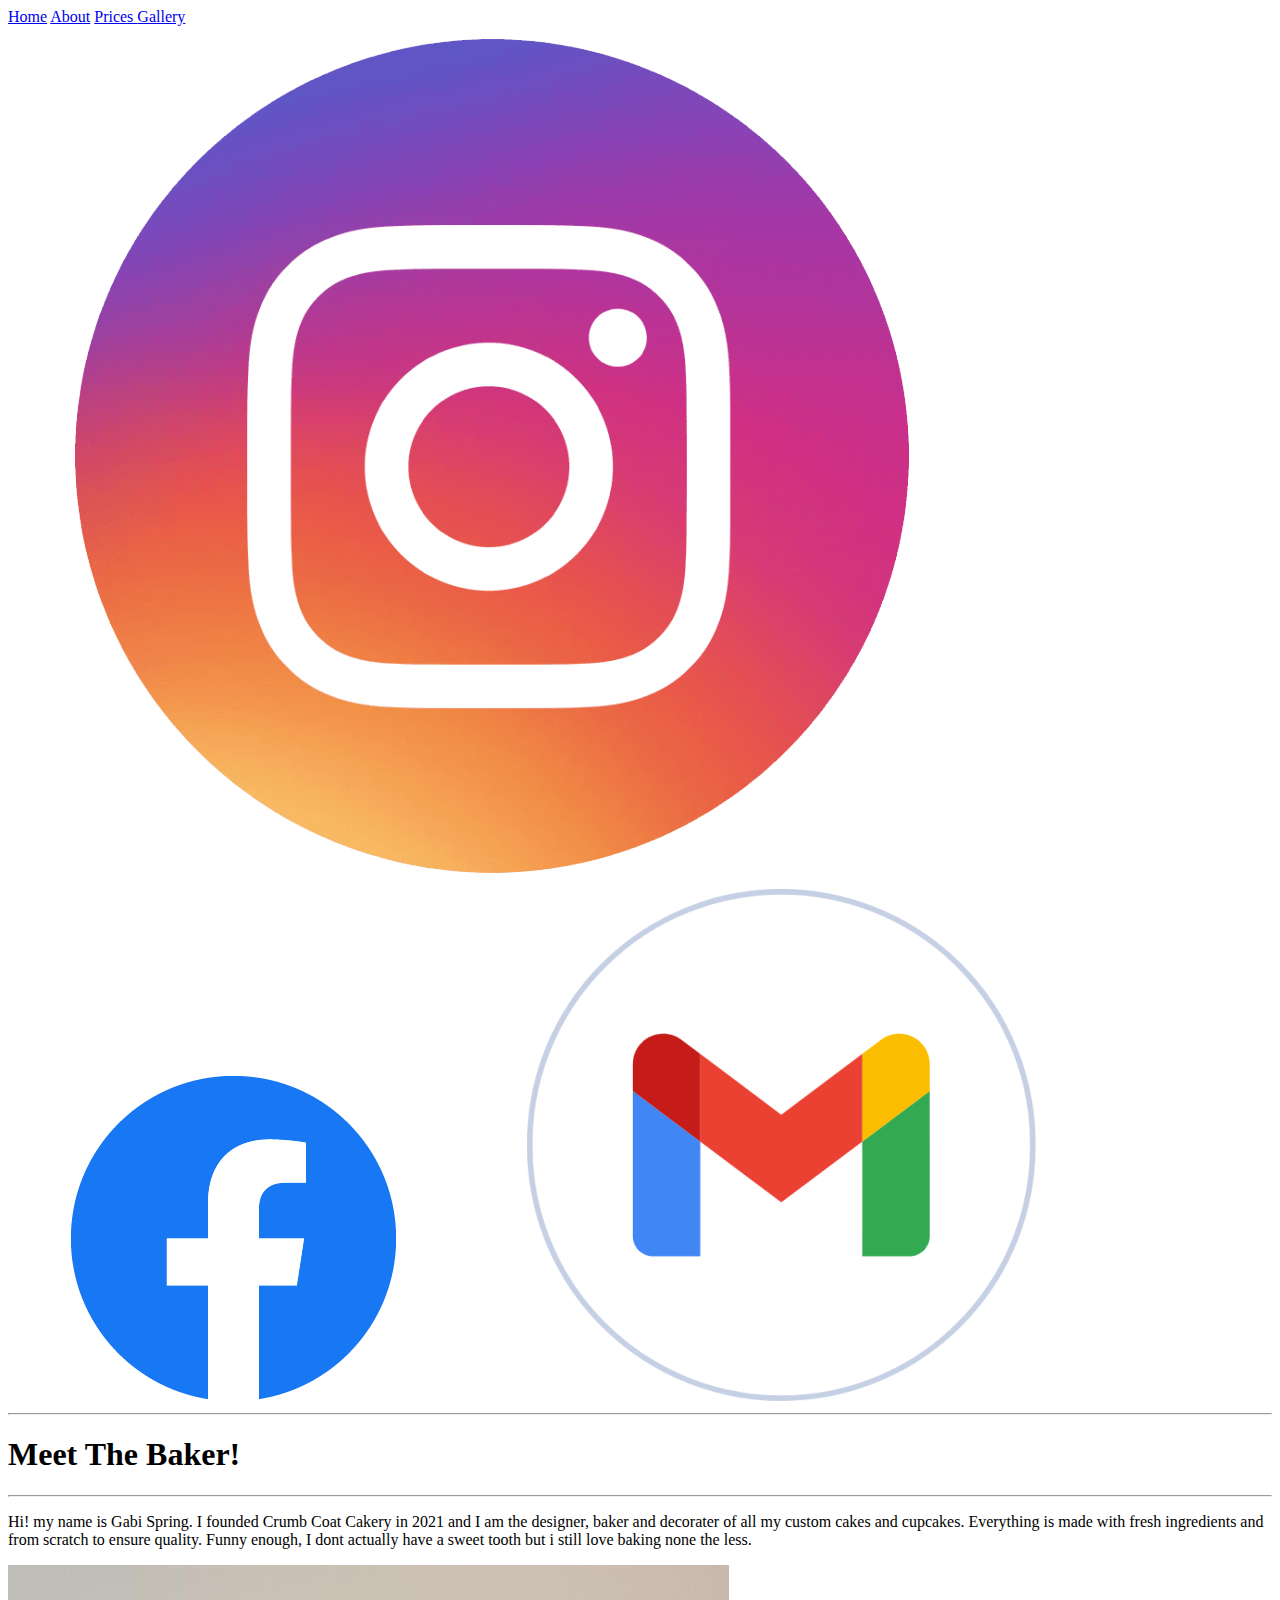
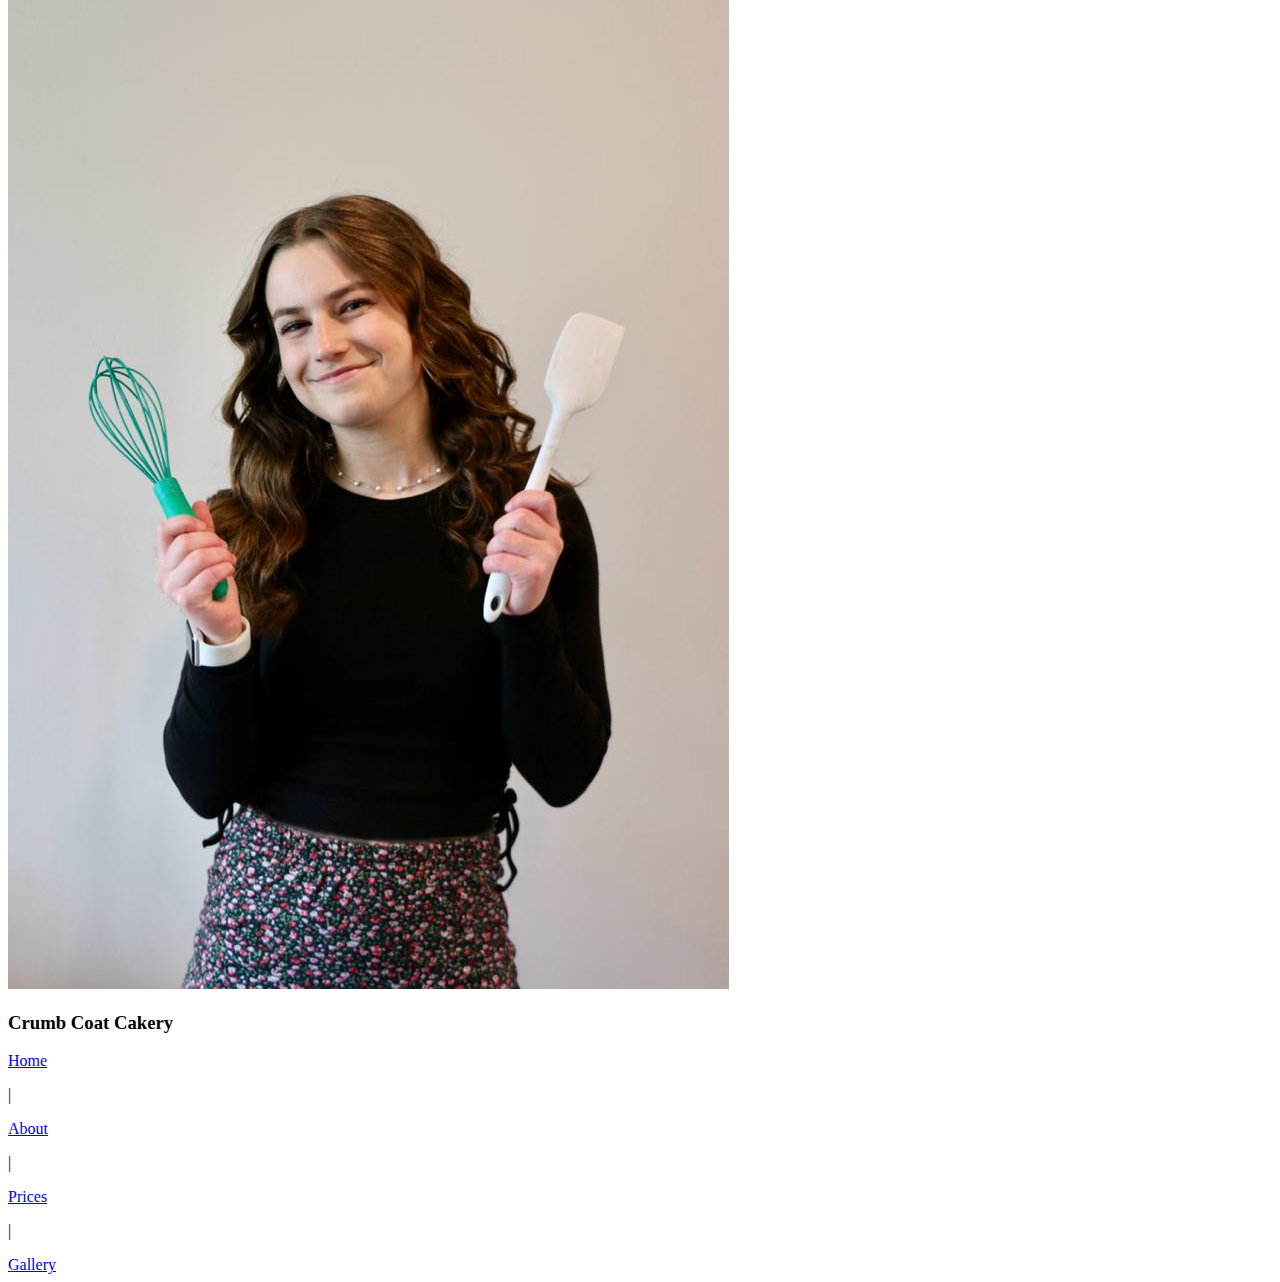
==== pages/about.html @ 63e1174d "Add files via upload" ====
<!doctype html>
<html>
<head>
	
	<link type="text/css" rel="stylesheet" href="../style.css"/>
	<meta charset="utf-8">	
	<title>about</title>

</head>
<body>
<nav id="top">
		
	<a href="../index.html">Home</a>
	<a href="../pages/about.html" style="text-align:center; margin-bottom:0;">About</a>
	<a href="../pages/prices.html">Prices </a>
	<a href="../pages/gallery.html">Gallery</a>
		
<div class="socials">
	<a style="margin:0% 5% 0% 5%;" target="_blank" class="socials-icons" href="https://www.instagram.com/crumb.coat_cakery/"><img src="../images/insta.png"></a>	
	<a style="margin:0% 5% 0% 5%;" target="_blank" class="socials-icons"href="https://www.facebook.com/profile.php?id=100060757385679"><img src="../images/facebook.png"></a>
	<a style="margin:0% 5% 0% 5%;" target="_blank" class="socials-icons" href="https://mail.google.com/mail/u/0/#inbox?compose=GTvVlcSGMhgHCwvhxFHQtMcKHtsdTjLghtnfnHNksgBQvPrMTfdKzWgWcSNnhjjmXsRZtPHsjxZTr"><img src="../images/gmail.png"></a>
</div>
</nav>
	
	<hr class="bar">
	
	
<div class="main-content">
	
<div id="text-wrapper">
<div id="meetthebaker">
	<h1>Meet The Baker!</h1>
	<hr class="about-bar">
</div>
	
	
<div id="thebaker">
	<p>Hi! my name is Gabi Spring. I founded Crumb Coat Cakery in 2021 and I am the designer, baker and decorater of all my custom cakes and cupcakes. Everything is made with fresh ingredients and from scratch to ensure quality. Funny enough, I dont actually have a sweet tooth but i still love baking none the less.</p>
</div>
</div>
		
<div class="content-image">
	<img style="margin-right:100px;" height="90%" src="../images/gabi.jpg">
</div>
</div>
	

<footer>
	<div class="footer-content">
	<h3 style="font-family:Bahnschrift;">Crumb Coat Cakery</h3>
		
<!-- facebook and insta logo -->
		
<!-- footer-menu-->
<div class="bottom">
		
	<a style="font-family:Tahoma;" href="file:///C:/Users/1233293/Desktop/Bakery%20website/index.html">Home</a>
	<p>|</p>
	<a style="font-family:Tahoma;" href="file:///C:/Users/1233293/Desktop/Bakery%20website/pages/about.html">About</a>
		<p>|</p>
	<a style="font-family:Tahoma;" href="file:///C:/Users/1233293/Desktop/Bakery%20website/pages/prices.html">Prices</a>
		<p>|</p>
		<a style="font-family:Tahoma;" href="file:///C:/Users/1233293/Desktop/Bakery%20website/pages/gallery.html">Gallery</a>
			
</div>
</div>
		
</footer>

	
</body>
</html>
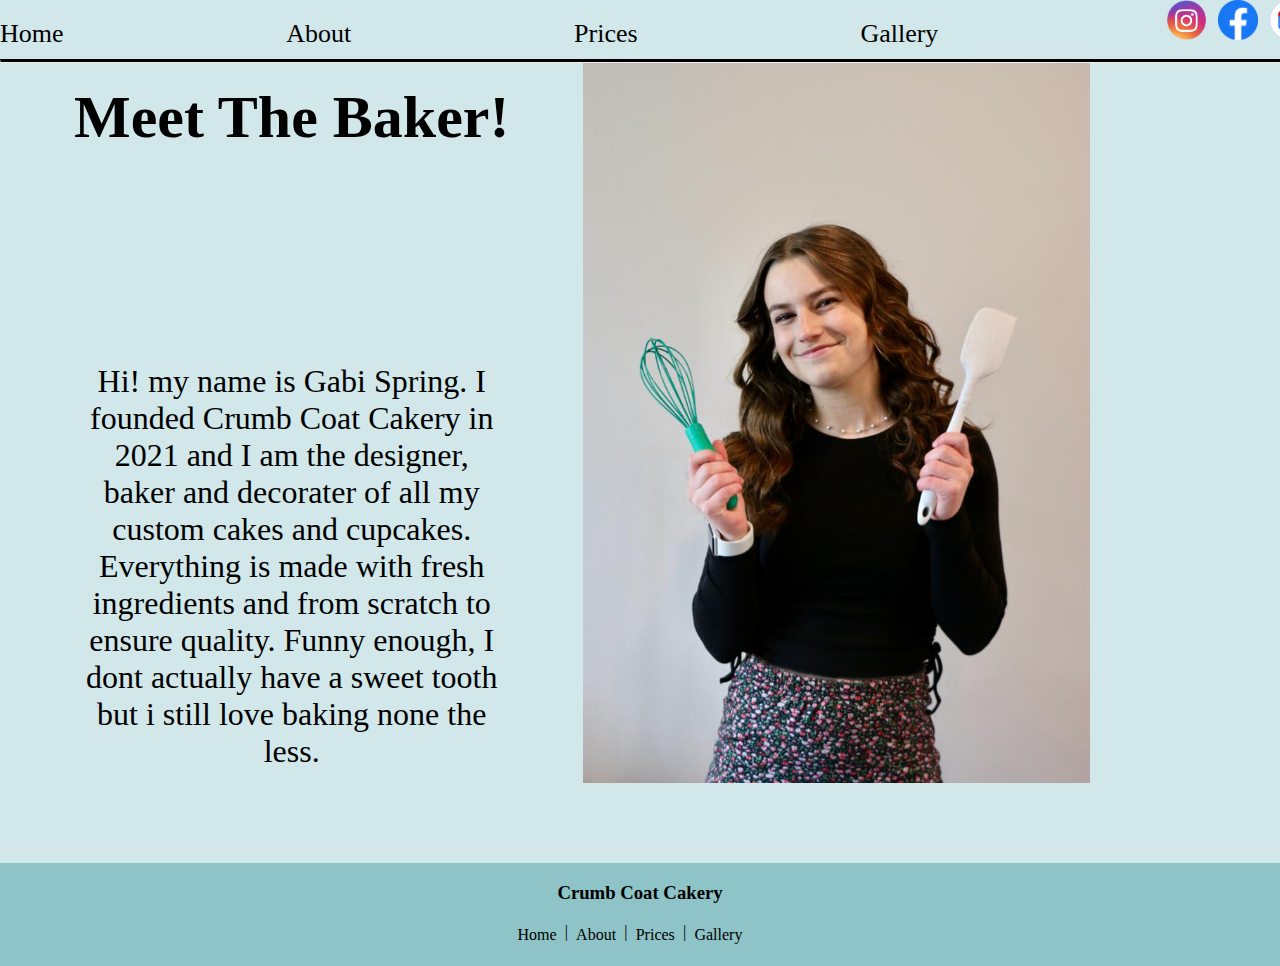
==== commit 3eba5366: "Update about.html" ====
--- a/pages/about.html
+++ b/pages/about.html
@@ -30,7 +30,6 @@
 <div id="text-wrapper">
 <div id="meetthebaker">
 	<h1>Meet The Baker!</h1>
-	<hr class="about-bar">
 </div>
 	
 	
@@ -69,4 +68,4 @@
 
 	
 </body>
-</html>+</html>
--- a/style.css
+++ b/style.css
@@ -0,0 +1,579 @@
+@charset "utf-8";
+/* CSS Document */
+
+body {
+	background-color: #d2e7e9;
+	
+	font-family: "Bahnschrift, Tahoma";
+	margin:0;
+}
+#top {	
+	display:flex;
+	justify-content: space-between;	
+	align-content:center;
+	margin-top:4%;
+	margin-bottom:4%;
+	font-size:26px;
+	font-family:Bahnschrift;
+	margin-right:33%;
+	margin-left:33%;
+}
+.top-img {
+	align-content: flex-end;
+	height:35px;
+	text-decoration: none;
+}
+.bar{
+	border-top: 3px solid black;
+	width:50%;
+	margin-top:-50px;
+	margin-bottom:100px;
+}
+#fresh {
+	font-family:Bahnschrift;
+	display:flex;
+	flex-direction: column;
+	align-items: center;
+	text-align: center;
+	
+}
+#fresh h1{
+	margin-top:5%;
+	font-size:39px;
+}
+#fresh p{
+	font-size:30px;
+	width:70%;
+}
+#fresh img{
+	width:250px;
+	display:flex;
+	margin-top:15%;
+	margin-bottom:20%;
+}
+a{
+	margin-top:1.50%;
+}
+a:link {
+	color:black;
+	text-decoration: none;
+}
+a:visited{
+	color:black;
+}
+a:hover {
+	color:#777777;
+}
+.main-content {
+	display:flex;	
+	height:800px;
+}
+#cake img{
+	height: 800px;
+}
+.cakecup{
+	margin-left: 20px;
+	margin-right: 20px;
+	display:flex;
+	margin-bottom:4%;
+	
+}
+
+@media screen and (max-width:500px) {
+	.cakecup{
+		flex-wrap: wrap;
+		flex-direction: column;
+		margin:0;
+		align-items:center;
+	}
+	#cake img{
+		height:600px;
+		width:460px;
+	}
+	
+	#top{
+		width:100%;
+		margin:0;
+		padding:0;
+	}
+	.socials img{
+		margin:0;
+		
+	}
+	.bar{
+		width:100%;
+		margin:0;
+		padding:0;
+	}
+	#fresh{
+		margin-bottom:20px;
+	}
+	.socials a {
+		margin:0;
+	}
+}
+@media screen and (max-width:1485px) {
+	.cakecup{
+		
+		margin:0;
+		align-items:center;
+	}
+	#cake img{
+		height:600px;
+		width:460px;
+	}
+	
+	#top{
+		width:100%;
+		margin:0;
+		padding:0;
+	}
+	.socials img{
+		margin:0;
+		
+	}
+	.bar{
+		width:100%;
+		margin:0;
+		padding:0;
+	}
+	#fresh{
+		margin-bottom:20px;
+	}
+	.socials a {
+		margin:0;
+	}
+	footer{
+	margin-bottom:0;
+		
+	}
+}
+
+@media screen and (max-width:1190px) {
+	.cakecup{
+	flex-wrap:wrap;
+		flex-direction: column;
+		margin:0;
+		align-items:center;
+	}
+	#cake img{
+		height:600px;
+		width:460px;
+	}
+	
+	#top{
+		width:100%;
+		margin:0;
+		padding:0;
+	}
+	.socials img{
+		margin:0;
+		
+	}
+	.bar{
+		width:100%;
+		margin:0;
+		padding:0;
+	}
+	#fresh{
+		margin-bottom:20px;
+	}
+	.socials a {
+		margin:0;
+	}
+	footer{
+	margin-bottom:0;
+	}
+}
+
+@media screen and (max-width:500px) {
+	.main-content{
+		flex-wrap:wrap;
+		flex-direction:column;
+		margin:0;
+	}
+	#thebaker p{
+		font-size:25px;
+	}
+	.content-image img{
+		height:250px;
+		
+	}
+}
+
+@media screen and (max-width:900px) {
+	.main-content{
+		
+		margin:0;
+	}
+	#thebaker p{
+		font-size:25px;
+	}
+	.content-image img{
+		height:250px;
+		
+	}
+}
+
+@media screen and (max-width:1190px) {
+	.main-content{
+		flex-wrap:wrap;
+		flex-direction:column;
+		margin:0;
+	}
+	#thebaker p{
+		font-size:45px;
+	}
+	.content-image img{
+		height:500px;
+		margin-left:380px;
+	}
+	.top {
+width:200px;
+}
+}
+
+@media screen and (max-width:1000px) {
+	.main-content{
+		flex-wrap:wrap;
+		flex-direction:column;
+		margin:0;
+	}
+	#thebaker p{
+		font-size:25px;
+	}
+	.content-image img{
+		height:400px;
+		margin-left:39%;
+	}
+}
+
+	
+.content-image{
+	margin-right:7%
+}
+#meetthebaker {
+	height:35%;
+	font-family: Tahoma;
+	font-size: 30px;
+	margin-top:-3.5%;
+}
+
+#thebaker{
+	font-family: Bahnschrift;
+	font-size: 32px;
+	height:65%;
+	text-align: center;
+	margin-left:10%;
+	margin-right:10%;
+}
+#text-wrapper{
+	text-align: center;
+}
+#main-content{
+	display:flex;
+}
+.socials{
+	display:flex;
+}
+.socials-icons img, a{
+	height:40px;
+}
+
+
+footer {
+	display: flex;
+	justify-content: center;
+	background-color: #8ec3c7;
+}
+.bottom {
+	display:flex;
+text-align: center;
+	margin-left: -40px;
+}
+.footer-content{
+
+	text-align: center;
+}
+
+p{
+	margin:0 4% 0 4%;
+}
+#gallery {
+   line-height:0;
+   -webkit-column-count:5; /* split it into 5 columns */
+   -webkit-column-gap:5px; /* give it a 5px gap between columns */
+   -moz-column-count:5;
+   -moz-column-gap:5px;
+   column-count:5;
+   column-gap:5px;
+}
+#gallery img {
+   width: 100% !important;
+   height: auto !important;
+   margin-bottom:5px; /* to match column gap */
+	transition: filter 2s;
+}
+
+li{
+	list-style-type: none;
+}
+
+@media (max-width: 1200px) {
+   #gallery {
+    -moz-column-count:    4;
+    -webkit-column-count: 4;
+    column-count:         4;
+   }
+}
+@media (max-width: 1000px) {
+   #gallery {
+    -moz-column-count:    3;
+    -webkit-column-count: 3;
+    column-count:         3;
+   }
+}
+@media (max-width: 800px) {
+   #gallery {
+    -moz-column-count:    2;
+    -webkit-column-count: 2;
+    column-count:         2;
+   }
+}
+@media (max-width: 400px) {
+   #gallery {
+    -moz-column-count:    1;
+    -webkit-column-count: 1;
+    column-count:         1;
+   }
+}
+
+@media screen and (max-width:1550px) {
+	.main-cake-cupcake img{
+		height:500px;
+		width:500px;
+	}
+}
+
+@media screen and (max-width:1492px) {
+	.main-cake-cupcake {
+		flex-wrap:wrap;
+		flex-direction: column;
+	}
+	.main-cake-cupcake img{
+		height:400px;
+		width:400px;
+	}
+}
+
+@media screen and (max-width:500px) {
+	.main-cake-cupcake {
+		flex-wrap:wrap;
+		flex-direction: column;
+	
+	}
+	.main-cake-cupcake img{
+		height:400px;
+		width:400px;
+	}
+}
+#gallery img:hover {
+   filter:none;
+}
+.main{
+	display:flex;
+}
+.main-cake-cupcake{
+	display:flex;
+	flex-direction: row;
+	justify-content: space-between;
+	margin-right:20px;
+	margin-left:20px;
+	margin-top:-3.5%;
+	font-size:23px;
+	
+}
+
+.main-cake-cupcake img{
+	
+
+}
+.main-cakes{
+	display:flex;
+	flex-direction: column;
+	margin-left:20px;
+	margin-right:10px;
+}
+.main-cupcakes{
+	display:flex;
+	flex-direction: column;
+	margin-right:20px;
+	margin-left:10px;
+}
+
+
+
+button{
+	display:flex;
+	justify-content: center;
+	font-family:Tahoma;
+	font-size: 25px;
+	
+}
+.main-1{
+	display:flex;
+	justify-content: center;
+	margin-top:3.5%;
+	flex-direction: column;
+	align-items: center;
+	margin-bottom:3.5%;
+}
+
+.main-1 p{
+	font-size:20px;
+}
+.price{
+	display:flex;
+	flex-direction: column;
+	justify-content: center;
+	margin:0;
+}
+
+.prices h1{
+	display:flex;
+	justify-content: center;
+}
+
+.29 img{
+margin-left:5%;
+}
+.cakes{
+	display:flex;
+	justify-content: center;
+	text-align:left;
+	font-family:Tahoma;
+	}
+.cakes p{
+	margin:0;
+	margin-bottom:3.5%;
+}
+.cake-flavours{
+	margin-right:3.5%;
+
+}
+.cake-fillings{
+	margin-left:3.5%;
+	margin-right:3.5%;
+}
+
+
+
+.cupcakes{
+	display:flex;
+	justify-content: center;
+	text-align: left;
+	font-family:Tahoma;
+	margin-left:120px;
+}
+.cupcakes p{
+	margin:0;
+	margin-bottom:3.5%;
+}
+
+.prices{
+	text-align: center;
+}
+@media screen and (max-width:500px) {
+	.prices {
+		flex-wrap:wrap;
+		flex-direction:column;
+		margin:0;
+	}
+	.cake-flavours {
+		display:flex;
+		flex-direction: column;
+	}
+}
+.order-now{
+	display:flex;
+	justify-content: center;
+	margin-top:100px;
+	margin-bottom:50px;
+}
+
+@media screen and (max-width:1020px) {
+	.prices {
+		flex-wrap:wrap;
+		flex-direction:column;
+		margin:0;
+	}
+	.cake-flavours {
+		display:flex;
+		flex-direction: column;
+	}
+	.cupcakes{
+		margin-left:0;
+	}
+}
+.order-now{
+	display:flex;
+	justify-content: center;
+	margin-top:100px;
+	margin-bottom:50px;
+}
+
+@media screen and (max-width:650px) {
+	.prices {
+		flex-wrap:wrap;
+		flex-direction:column;
+		margin:0;
+	}
+	.cakes{
+		display:flex;
+		flex-wrap:wrap;
+		flex-direction: column;
+		text-align: center;
+	}
+	.prices h1{
+		margin-top:50px;
+	}
+	
+	.cake-buttercreams{
+		margin-top:100px;
+	}
+	.cake-fillings{
+		margin-top:50px;
+	}
+	.sizes{
+		margin-top:200px;
+	}
+	.cupcakes{
+		display:flex;
+		flex-wrap:wrap;
+		flex-direction: column;
+		text-align: center;
+	}
+	
+
+}
+
+
+
+
+.order-now{
+	display:flex;
+	justify-content: center;
+	margin-top:100px;
+	margin-bottom:50px;
+}
+
+
+
+
+
+
+
+
+
+
+
